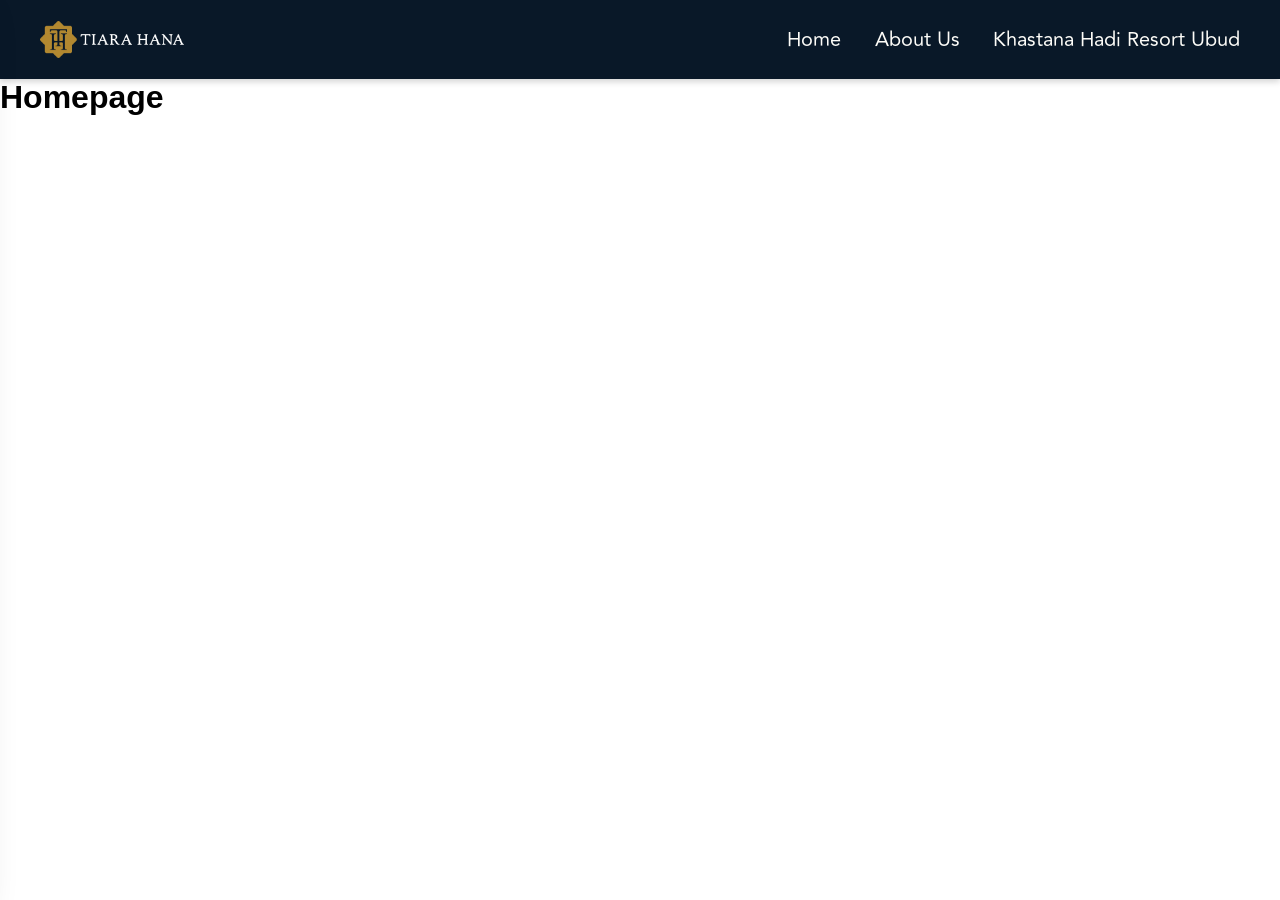
==== index.html @ 622646e1 "Upload Font for Navigation Bar" ====
<!doctype html>
<html lang="en">
  <head>
    <meta charset="UTF-8" />
    <meta name="viewport" content="width=device-width, initial-scale=1.0" />
    <title>Tiara Hana Recreate</title>

    <link rel="stylesheet" href="./assets/Css/style.css">

    <style>
      * {
        margin: 0;
        padding: 0;
        box-sizing: border-box;
      }

      body {
        font-family: sans-serif;
      }
    </style>
  </head>
  <body>

    <div id="navbar-container"></div>

    <main>
        <h1>Homepage</h1>
    </main>

    <script src="./assets/js/script.js"></script>

</body>
</html>
---- assets/Css/style.css ----
@font-face {
  font-family: 'Avenir';
  src: url('/assets/fonts/Avenir\ Regular.ttf') format('truetype');
  font-weight: 400;
  font-style: normal;
  font-display: swap;
}
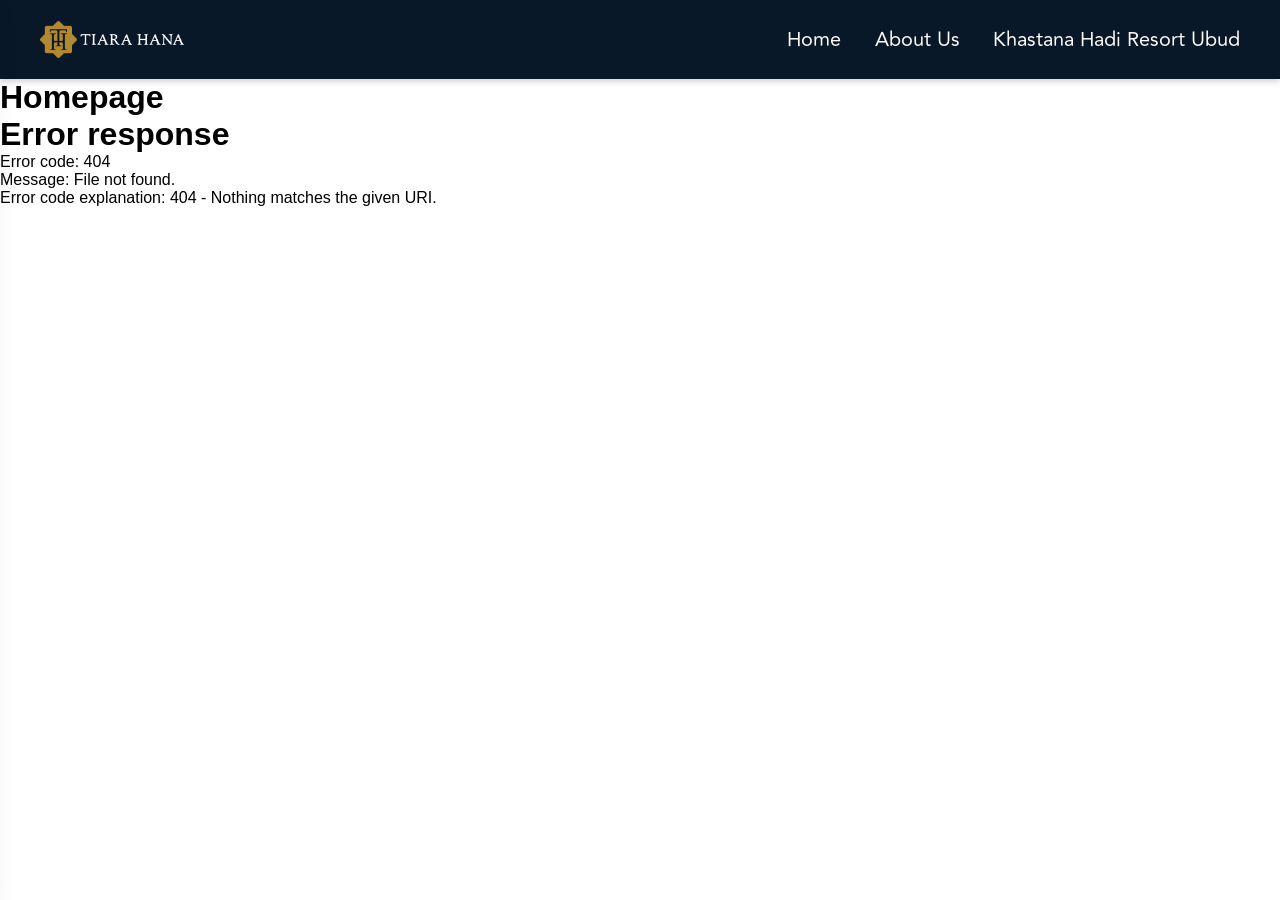
==== commit 234a6351: "Setup JS for Footer" ====
--- a/index.html
+++ b/index.html
@@ -3,9 +3,22 @@
   <head>
     <meta charset="UTF-8" />
     <meta name="viewport" content="width=device-width, initial-scale=1.0" />
-    <title>Tiara Hana Recreate</title>
 
-    <link rel="stylesheet" href="./assets/Css/style.css">
+    <title>Tiara Hana - Portfolio</title>
+    <meta name="description" content="Portfolio Rizky - Tiara Hana Recreate" />
+    <meta name="robots" content="index, follow" />
+
+    <link rel="preconnect" href="https://fonts.googleapis.com" />
+    <link rel="preconnect" href="https://fonts.gstatic.com" crossorigin />
+
+    <link
+      rel="icon"
+      type="image/svg+xml"
+      href="./assets/Images/FaviconTHI.svg"
+    />
+    <link rel="apple-touch-icon" href="./assets/Images/FaviconTHI.png" />
+
+    <link rel="stylesheet" href="./assets/Css/style.css" />
 
     <style>
       * {
@@ -20,14 +33,14 @@
     </style>
   </head>
   <body>
-
     <div id="navbar-container"></div>
 
     <main>
-        <h1>Homepage</h1>
+      <h1>Homepage</h1>
     </main>
 
+    <div id="footer-container"></div>
+
     <script src="./assets/js/script.js"></script>
-
-</body>
+  </body>
 </html>
--- a/assets/Css/style.css
+++ b/assets/Css/style.css
@@ -1,6 +1,6 @@
 @font-face {
   font-family: 'Avenir';
-  src: url('/assets/fonts/Avenir\ Regular.ttf') format('truetype');
+  src: url('../fonts/Avenir-Regular.ttf') format('truetype');
   font-weight: 400;
   font-style: normal;
   font-display: swap;
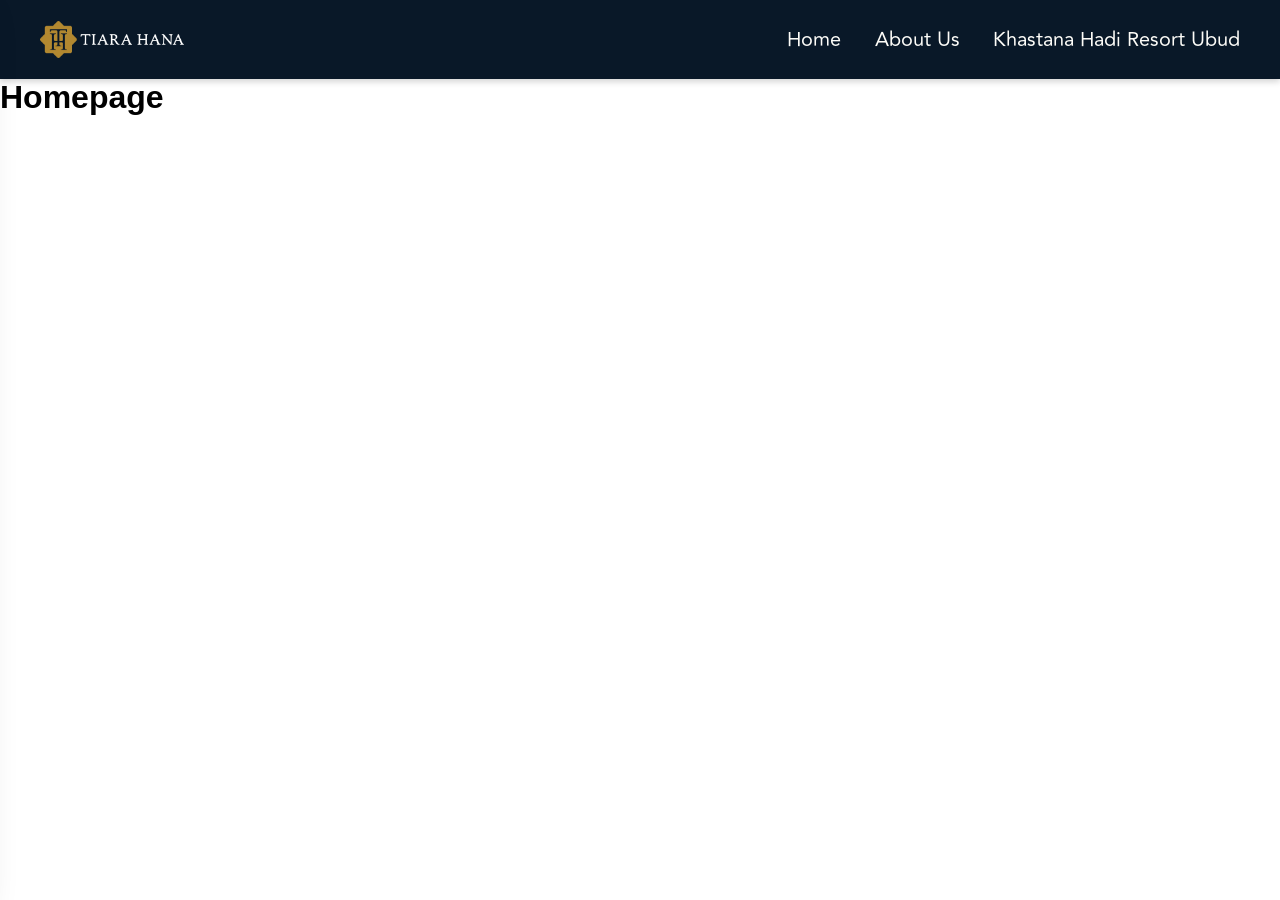
==== commit df7c86be: "Turn Off Footer" ====
--- a/index.html
+++ b/index.html
@@ -39,7 +39,7 @@
       <h1>Homepage</h1>
     </main>
 
-    <div id="footer-container"></div>
+    <!-- <div id="footer-container"></div> -->
 
     <script src="./assets/js/script.js"></script>
   </body>
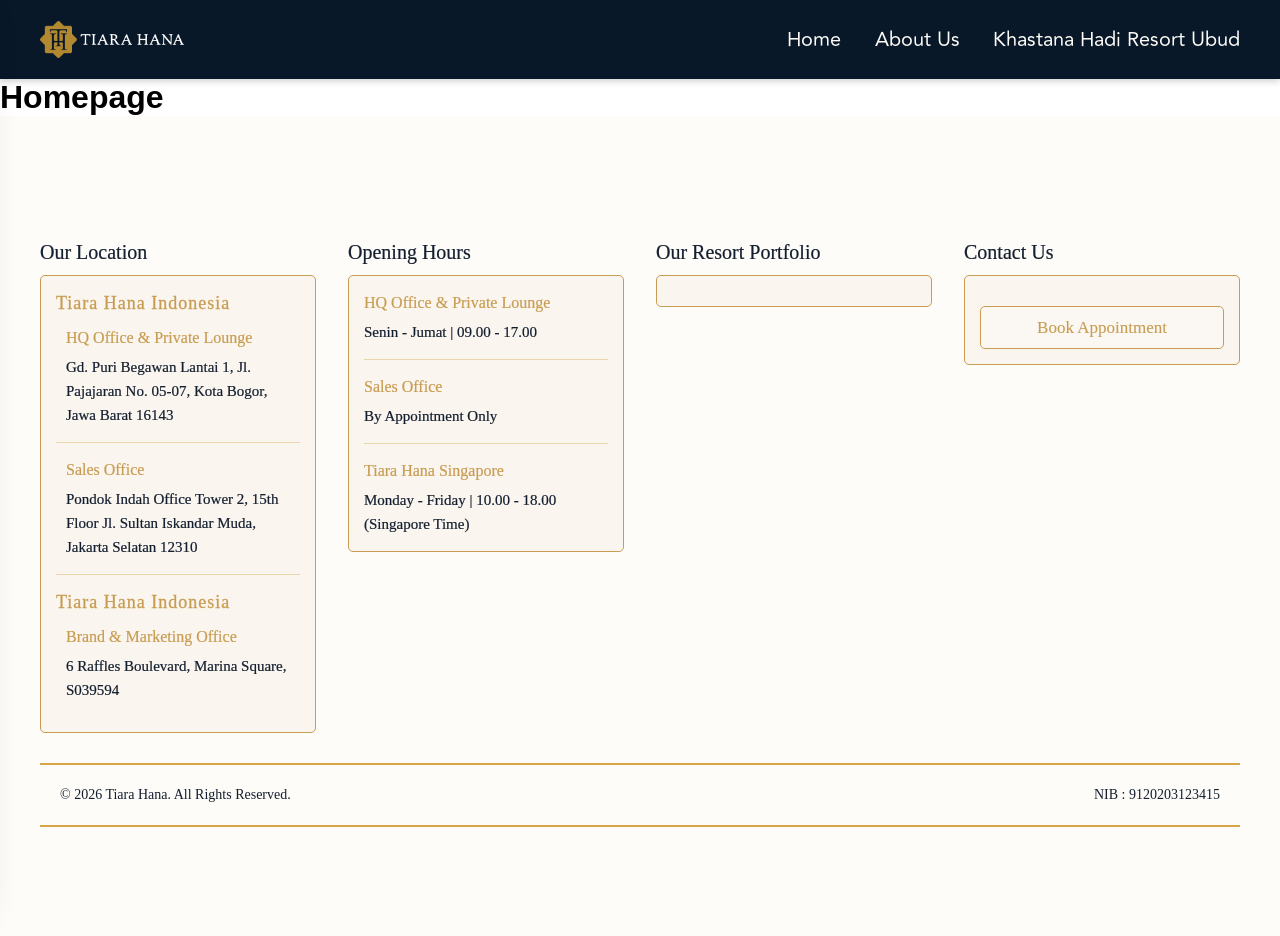
==== commit 5b427e8e: "Turn On Footer" ====
--- a/index.html
+++ b/index.html
@@ -39,7 +39,7 @@
       <h1>Homepage</h1>
     </main>
 
-    <!-- <div id="footer-container"></div> -->
+    <div id="footer-container"></div>
 
     <script src="./assets/js/script.js"></script>
   </body>
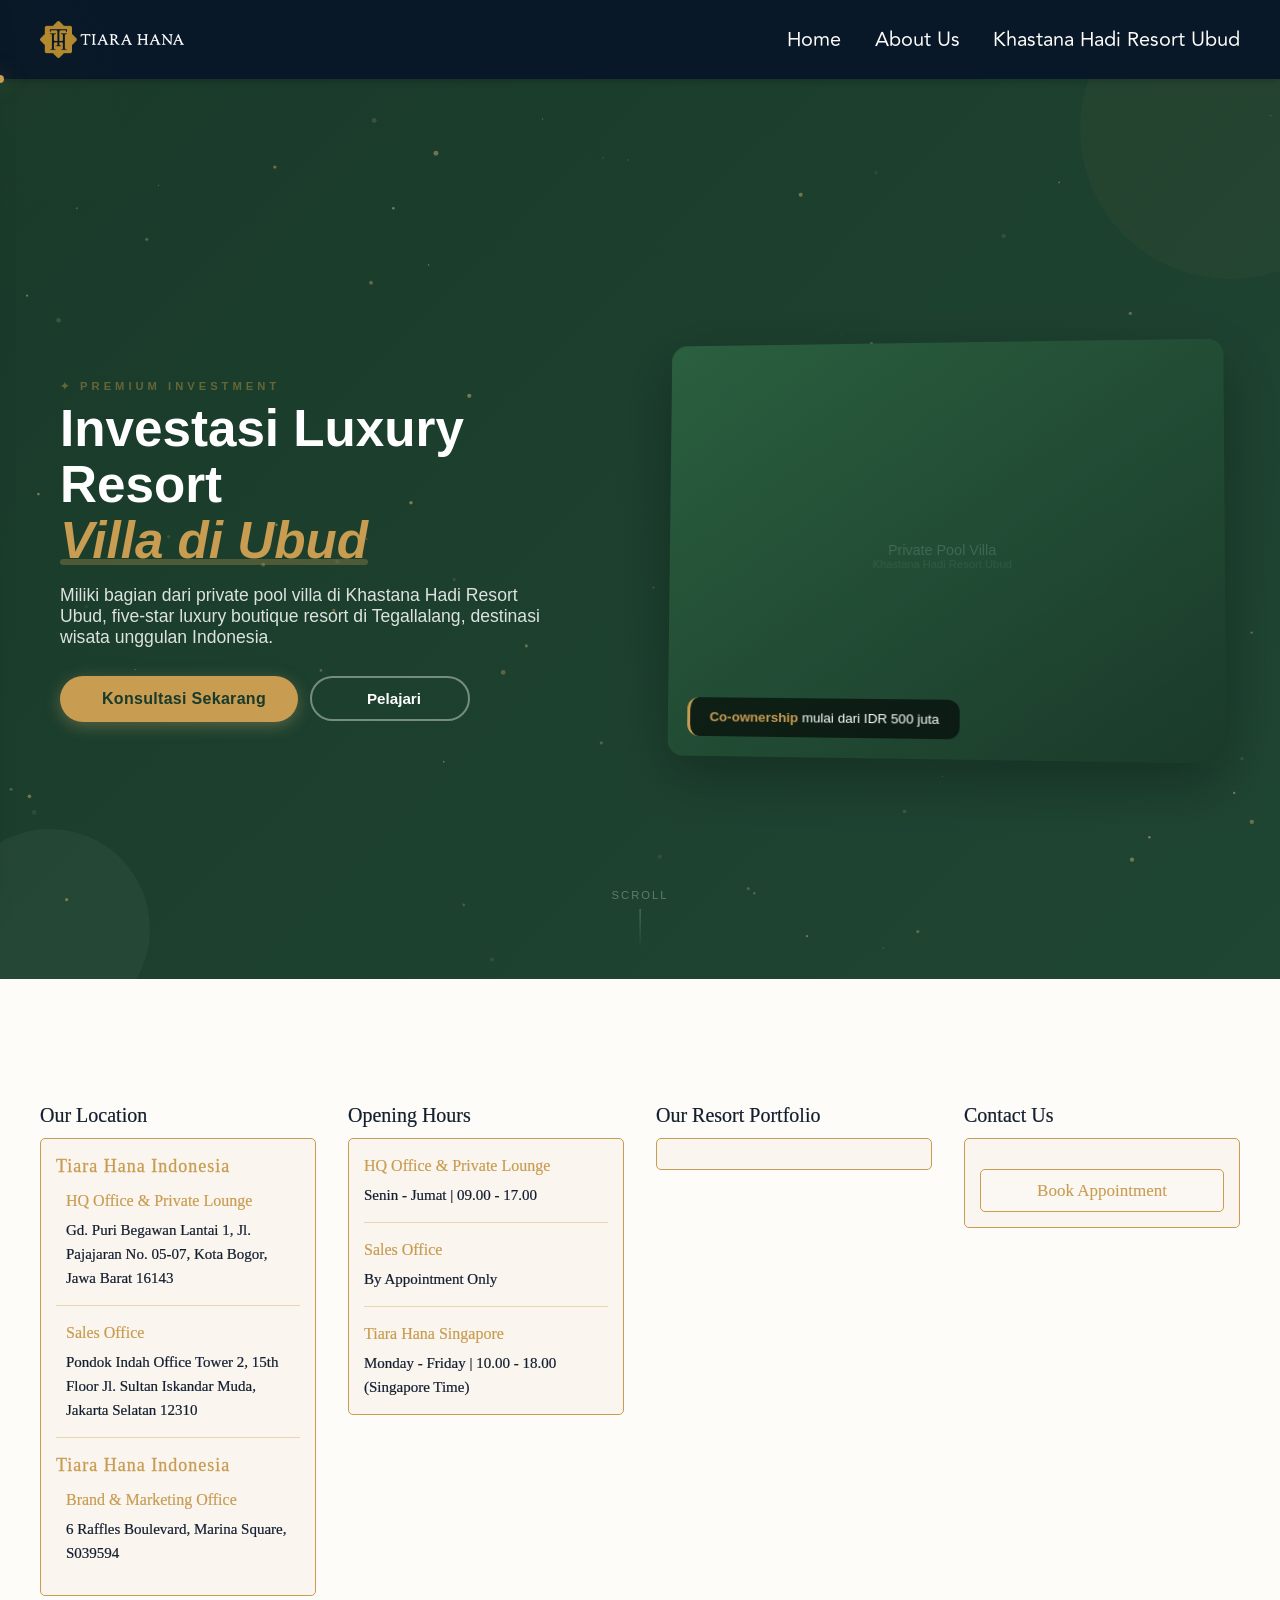
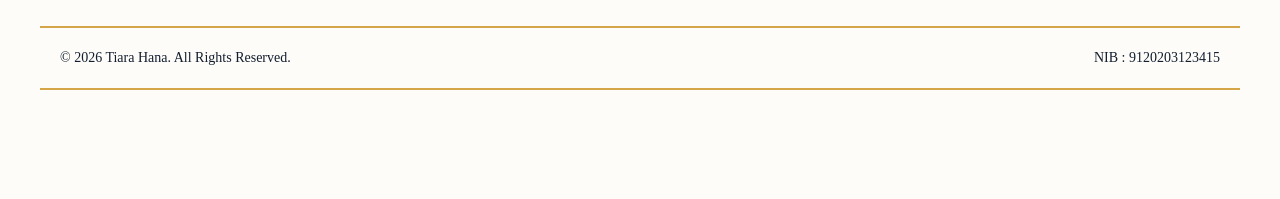
==== commit d733f4d3: "Create Structure Hero Section" ====
--- a/index.html
+++ b/index.html
@@ -19,6 +19,8 @@
     <link rel="apple-touch-icon" href="./assets/Images/FaviconTHI.png" />
 
     <link rel="stylesheet" href="./assets/Css/style.css" />
+
+    <link rel="stylesheet" href="./assets/Css/homepage.css" />
 
     <style>
       * {
@@ -36,10 +38,271 @@
     <div id="navbar-container"></div>
 
     <main>
-      <h1>Homepage</h1>
+      <!-- custom cursor elements -->
+      <div class="cursor-glow" id="cursorGlow"></div>
+      <div class="cursor-dot" id="cursorDot"></div>
+
+      <!-- scroll progress bar -->
+      <div class="scroll-progress" id="scrollProgress"></div>
+
+      <!-- ========== HERO SECTION ========== -->
+      <section class="hero" id="invest">
+        <!-- particle canvas -->
+        <canvas id="particles-canvas"></canvas>
+
+        <!-- floating decorative shapes -->
+        <div class="floating-shapes">
+          <div class="shape"></div>
+          <div class="shape"></div>
+          <div class="shape"></div>
+        </div>
+
+        <div class="container">
+          <div class="hero-content">
+            <span class="section-label">✦ Premium Investment</span>
+            <h1>
+              Investasi Luxury Resort<br />
+              <span class="highlight">Villa di Ubud</span>
+            </h1>
+            <p>
+              Miliki bagian dari private pool villa di Khastana Hadi Resort
+              Ubud, five-star luxury boutique resort di Tegallalang, destinasi
+              wisata unggulan Indonesia.
+            </p>
+            <div class="hero-actions">
+              <div class="magnetic-wrap" data-strength="20">
+                <a href="#!" class="btn-gold">
+                  <i class="fas fa-phone-alt"></i> Konsultasi Sekarang
+                </a>
+              </div>
+              <div class="magnetic-wrap" data-strength="15">
+                <a
+                  href="#!"
+                  class="btn-outline"
+                  style="
+                    border-color: rgba(255, 255, 255, 0.4);
+                    color: var(--white);
+                  "
+                >
+                  <i class="fas fa-play-circle"></i> Pelajari
+                </a>
+              </div>
+            </div>
+          </div>
+
+          <div class="hero-image">
+            <div
+              style="
+                width: 100%;
+                height: 100%;
+                background: linear-gradient(145deg, #2a5f3f, #1a3a2a);
+                display: flex;
+                align-items: center;
+                justify-content: center;
+                flex-direction: column;
+                color: rgba(255, 255, 255, 0.15);
+                font-size: 0.9rem;
+                padding: 20px;
+                text-align: center;
+              "
+            >
+              <i
+                class="fas fa-image"
+                style="font-size: 3rem; margin-bottom: 12px; opacity: 0.3"
+              ></i>
+              <span>Private Pool Villa</span>
+              <span style="font-size: 0.7rem; opacity: 0.5"
+                >Khastana Hadi Resort Ubud</span
+              >
+            </div>
+            <div class="badge">
+              <i class="fas fa-star" style="color: var(--gold)"></i>
+              <strong>Co-ownership</strong> mulai dari IDR 500 juta
+            </div>
+          </div>
+        </div>
+
+        <div class="scroll-indicator">
+          <span>Scroll</span>
+          <div class="line"></div>
+        </div>
+      </section>
     </main>
 
     <div id="footer-container"></div>
+
+    <script>
+      (function () {
+        "use strict";
+
+        // ----- 1. CUSTOM CURSOR -----
+        const glow = document.getElementById("cursorGlow");
+        const dot = document.getElementById("cursorDot");
+
+        if (window.innerWidth > 768) {
+          document.addEventListener("mousemove", (e) => {
+            const x = e.clientX;
+            const y = e.clientY;
+            glow.style.left = x + "px";
+            glow.style.top = y + "px";
+            dot.style.left = x + "px";
+            dot.style.top = y + "px";
+          });
+
+          document
+            .querySelectorAll("a, button, .btn-gold, .btn-outline, .hero-image")
+            .forEach((el) => {
+              el.addEventListener("mouseenter", () => {
+                dot.classList.add("hover");
+                glow.classList.add("active");
+              });
+              el.addEventListener("mouseleave", () => {
+                dot.classList.remove("hover");
+                glow.classList.remove("active");
+              });
+            });
+        }
+
+        // ----- 2. SCROLL PROGRESS -----
+        const progress = document.getElementById("scrollProgress");
+        window.addEventListener("scroll", () => {
+          const scrollTop = window.scrollY;
+          const docHeight =
+            document.documentElement.scrollHeight - window.innerHeight;
+          const percent = (scrollTop / docHeight) * 100;
+          progress.style.width = percent + "%";
+        });
+
+        // ----- 3. PARTICLES CANVAS (golden dots) -----
+        const canvas = document.getElementById("particles-canvas");
+        const ctx = canvas.getContext("2d");
+        let particles = [];
+        let mouse = { x: null, y: null };
+
+        function resizeCanvas() {
+          const parent = canvas.parentElement;
+          canvas.width = parent.offsetWidth;
+          canvas.height = parent.offsetHeight;
+        }
+        resizeCanvas();
+        window.addEventListener("resize", resizeCanvas);
+
+        class Particle {
+          constructor() {
+            this.x = Math.random() * canvas.width;
+            this.y = Math.random() * canvas.height;
+            this.size = Math.random() * 2 + 0.5;
+            this.speedX = (Math.random() - 0.5) * 0.5;
+            this.speedY = (Math.random() - 0.5) * 0.5;
+            this.opacity = Math.random() * 0.5 + 0.1;
+          }
+
+          update() {
+            this.x += this.speedX;
+            this.y += this.speedY;
+            if (this.x > canvas.width) this.x = 0;
+            if (this.x < 0) this.x = canvas.width;
+            if (this.y > canvas.height) this.y = 0;
+            if (this.y < 0) this.y = canvas.height;
+
+            if (mouse.x !== null) {
+              const dx = mouse.x - this.x;
+              const dy = mouse.y - this.y;
+              const dist = Math.sqrt(dx * dx + dy * dy);
+              if (dist < 150) {
+                const force = ((150 - dist) / 150) * 0.3;
+                this.x -= dx * force;
+                this.y -= dy * force;
+              }
+            }
+          }
+
+          draw() {
+            ctx.beginPath();
+            ctx.arc(this.x, this.y, this.size, 0, Math.PI * 2);
+            ctx.fillStyle = `rgba(201, 169, 110, ${this.opacity})`;
+            ctx.fill();
+          }
+        }
+
+        for (let i = 0; i < 80; i++) {
+          particles.push(new Particle());
+        }
+
+        function animateParticles() {
+          ctx.clearRect(0, 0, canvas.width, canvas.height);
+          particles.forEach((p) => {
+            p.update();
+            p.draw();
+          });
+
+          // connect nearby particles
+          for (let i = 0; i < particles.length; i++) {
+            for (let j = i + 1; j < particles.length; j++) {
+              const dx = particles[i].x - particles[j].x;
+              const dy = particles[i].y - particles[j].y;
+              const dist = Math.sqrt(dx * dx + dy * dy);
+              if (dist < 120) {
+                ctx.beginPath();
+                ctx.moveTo(particles[i].x, particles[i].y);
+                ctx.lineTo(particles[j].x, particles[j].y);
+                ctx.strokeStyle = `rgba(201, 169, 110, ${0.05 * (1 - dist / 120)})`;
+                ctx.lineWidth = 0.5;
+                ctx.stroke();
+              }
+            }
+          }
+          requestAnimationFrame(animateParticles);
+        }
+        animateParticles();
+
+        // mouse tracking for particles
+        const heroSection = document.querySelector(".hero");
+        heroSection.addEventListener("mousemove", (e) => {
+          const rect = canvas.getBoundingClientRect();
+          mouse.x = e.clientX - rect.left;
+          mouse.y = e.clientY - rect.top;
+        });
+        heroSection.addEventListener("mouseleave", () => {
+          mouse.x = null;
+          mouse.y = null;
+        });
+
+        // ----- 4. MAGNETIC BUTTONS -----
+        document.querySelectorAll(".magnetic-wrap").forEach((wrap) => {
+          const strength = parseInt(wrap.dataset.strength) || 20;
+          wrap.addEventListener("mousemove", (e) => {
+            const rect = wrap.getBoundingClientRect();
+            const x =
+              ((e.clientX - rect.left - rect.width / 2) / rect.width) *
+              strength;
+            const y =
+              ((e.clientY - rect.top - rect.height / 2) / rect.height) *
+              strength;
+            wrap.style.transform = `translate(${x}px, ${y}px)`;
+          });
+          wrap.addEventListener("mouseleave", () => {
+            wrap.style.transform = "translate(0, 0)";
+          });
+        });
+
+        // ----- 5. SMOOTH SCROLL (for any # links) -----
+        document.querySelectorAll('a[href^="#"]').forEach((anchor) => {
+          anchor.addEventListener("click", function (e) {
+            e.preventDefault();
+            const target = document.querySelector(this.getAttribute("href"));
+            if (target) {
+              const offset = 20;
+              const top =
+                target.getBoundingClientRect().top + window.scrollY - offset;
+              window.scrollTo({ top, behavior: "smooth" });
+            }
+          });
+        });
+
+        console.log("✨ Hero Section ready — Tiara Hana");
+      })();
+    </script>
 
     <script src="./assets/js/script.js"></script>
   </body>
--- a/assets/Css/homepage.css
+++ b/assets/Css/homepage.css
@@ -0,0 +1,490 @@
+:root {
+  --gold: #c9a96e;
+  --gold-light: #e4d4a8;
+  --gold-glow: rgba(201, 169, 110, 0.3);
+  --dark-green: #1a3a2a;
+  --dark-green-soft: #2a4f3a;
+  --cream: #faf7f0;
+  --white: #ffffff;
+  --gray: #6b7a73;
+  --shadow: 0 8px 32px rgba(26, 58, 42, 0.12);
+  --radius: 16px;
+}
+
+body {
+  overflow-x: hidden;
+  cursor: none;
+}
+
+.container {
+  max-width: 1200px;
+  margin: 0 auto;
+  padding: 0 20px;
+}
+
+/* ----- CUSTOM CURSOR (only for large screens) ----- */
+.cursor-glow {
+  position: fixed;
+  width: 300px;
+  height: 300px;
+  border-radius: 50%;
+  background: radial-gradient(
+    circle,
+    rgba(201, 169, 110, 0.08) 0%,
+    transparent 70%
+  );
+  pointer-events: none;
+  z-index: 9999;
+  transform: translate(-50%, -50%);
+  transition:
+    width 0.3s ease,
+    height 0.3s ease;
+  mix-blend-mode: soft-light;
+}
+
+.cursor-glow.active {
+  width: 500px;
+  height: 500px;
+  background: radial-gradient(
+    circle,
+    rgba(201, 169, 110, 0.15) 0%,
+    transparent 70%
+  );
+}
+
+.cursor-dot {
+  position: fixed;
+  width: 8px;
+  height: 8px;
+  background: var(--gold);
+  border-radius: 50%;
+  pointer-events: none;
+  z-index: 10000;
+  transform: translate(-50%, -50%);
+  transition:
+    width 0.2s ease,
+    height 0.2s ease,
+    background 0.3s ease;
+  box-shadow: 0 0 20px rgba(201, 169, 110, 0.5);
+}
+
+.cursor-dot.hover {
+  width: 40px;
+  height: 40px;
+  background: transparent;
+  border: 2px solid var(--gold);
+  box-shadow: 0 0 40px rgba(201, 169, 110, 0.2);
+}
+
+/* hide custom cursor on mobile */
+@media (max-width: 768px) {
+  .cursor-glow,
+  .cursor-dot {
+    display: none;
+  }
+  body {
+    cursor: auto;
+  }
+}
+
+/* ----- SCROLL PROGRESS (optional but nice) ----- */
+.scroll-progress {
+  position: fixed;
+  top: 0;
+  left: 0;
+  height: 3px;
+  background: linear-gradient(90deg, var(--gold), var(--gold-light));
+  z-index: 10001;
+  transition: width 0.1s ease;
+  box-shadow: 0 0 20px rgba(201, 169, 110, 0.3);
+  width: 0%;
+}
+
+/* ----- BUTTONS (reusable) ----- */
+.btn-gold {
+  display: inline-flex;
+  align-items: center;
+  justify-content: center;
+  gap: 10px;
+  background: var(--gold);
+  color: var(--dark-green);
+  font-weight: 600;
+  font-size: 1rem;
+  padding: 14px 32px;
+  border: none;
+  border-radius: 50px;
+  cursor: pointer;
+  transition: all 0.4s cubic-bezier(0.16, 1, 0.3, 1);
+  text-decoration: none;
+  font-family: "Inter", sans-serif;
+  letter-spacing: 0.3px;
+  box-shadow: 0 4px 16px rgba(201, 169, 110, 0.35);
+  position: relative;
+  overflow: hidden;
+}
+
+.btn-gold::before {
+  content: "";
+  position: absolute;
+  inset: 0;
+  background: linear-gradient(135deg, rgba(255, 255, 255, 0.3), transparent);
+  transform: translateX(-100%) rotate(25deg);
+  transition: transform 0.6s cubic-bezier(0.16, 1, 0.3, 1);
+}
+
+.btn-gold:hover::before {
+  transform: translateX(100%) rotate(25deg);
+}
+
+.btn-gold:hover {
+  background: #b8985e;
+  transform: translateY(-3px) scale(1.02);
+  box-shadow: 0 12px 40px rgba(201, 169, 110, 0.5);
+}
+
+.btn-gold:active {
+  transform: scale(0.95);
+}
+
+.btn-outline {
+  display: inline-flex;
+  align-items: center;
+  justify-content: center;
+  gap: 8px;
+  background: transparent;
+  color: var(--gold);
+  font-weight: 600;
+  font-size: 0.95rem;
+  padding: 12px 28px;
+  border: 2px solid var(--gold);
+  border-radius: 50px;
+  cursor: pointer;
+  transition: all 0.4s cubic-bezier(0.16, 1, 0.3, 1);
+  text-decoration: none;
+  font-family: "Inter", sans-serif;
+  position: relative;
+  overflow: hidden;
+}
+
+.btn-outline::after {
+  content: "";
+  position: absolute;
+  inset: 0;
+  background: var(--gold);
+  transform: scaleX(0);
+  transform-origin: right;
+  transition: transform 0.5s cubic-bezier(0.16, 1, 0.3, 1);
+  z-index: -1;
+}
+
+.btn-outline:hover::after {
+  transform: scaleX(1);
+  transform-origin: left;
+}
+
+.btn-outline:hover {
+  color: var(--dark-green);
+  border-color: var(--gold);
+}
+
+/* ----- MAGNETIC WRAP (for interactive buttons) ----- */
+.magnetic-wrap {
+  display: inline-block;
+  transition: transform 0.15s cubic-bezier(0.16, 1, 0.3, 1);
+}
+
+/* ----- HERO SECTION ----- */
+.hero {
+  padding: 100px 0 60px;
+  background: linear-gradient(135deg, var(--dark-green) 0%, #1f4633 100%);
+  color: var(--white);
+  position: relative;
+  overflow: hidden;
+  min-height: 100vh;
+  display: flex;
+  align-items: center;
+}
+
+/* floating shapes (decorative) */
+.floating-shapes {
+  position: absolute;
+  inset: 0;
+  pointer-events: none;
+  overflow: hidden;
+  z-index: 0;
+}
+
+.floating-shapes .shape {
+  position: absolute;
+  border-radius: 50%;
+  opacity: 0.04;
+  animation: floatShape 20s ease-in-out infinite alternate;
+}
+
+.floating-shapes .shape:nth-child(1) {
+  width: 300px;
+  height: 300px;
+  background: var(--gold);
+  top: -100px;
+  right: -100px;
+  animation-delay: 0s;
+}
+.floating-shapes .shape:nth-child(2) {
+  width: 200px;
+  height: 200px;
+  background: var(--white);
+  bottom: -50px;
+  left: -50px;
+  animation-delay: -5s;
+  animation-duration: 25s;
+}
+.floating-shapes .shape:nth-child(3) {
+  width: 150px;
+  height: 150px;
+  background: var(--gold);
+  top: 50%;
+  right: 10%;
+  animation-delay: -10s;
+  animation-duration: 18s;
+}
+
+@keyframes floatShape {
+  0% {
+    transform: translate(0, 0) scale(1) rotate(0deg);
+  }
+  33% {
+    transform: translate(30px, -40px) scale(1.1) rotate(120deg);
+  }
+  66% {
+    transform: translate(-20px, 20px) scale(0.9) rotate(240deg);
+  }
+  100% {
+    transform: translate(10px, -10px) scale(1.05) rotate(360deg);
+  }
+}
+
+/* particles canvas */
+#particles-canvas {
+  position: absolute;
+  inset: 0;
+  width: 100%;
+  height: 100%;
+  pointer-events: none;
+  z-index: 1;
+}
+
+.hero .container {
+  position: relative;
+  z-index: 2;
+  display: grid;
+  grid-template-columns: 1fr 1fr;
+  gap: 48px;
+  align-items: center;
+}
+
+.hero-content h1 {
+  font-size: 3.2rem;
+  line-height: 1.1;
+  margin-bottom: 16px;
+  font-weight: 700;
+}
+
+.hero-content h1 .highlight {
+  color: var(--gold);
+  font-style: italic;
+  position: relative;
+  display: inline-block;
+}
+
+.hero-content h1 .highlight::after {
+  content: "";
+  position: absolute;
+  bottom: 4px;
+  left: 0;
+  width: 100%;
+  height: 6px;
+  background: var(--gold);
+  opacity: 0.3;
+  border-radius: 4px;
+  transform: scaleX(0);
+  transform-origin: left;
+  animation: underlineReveal 1.5s cubic-bezier(0.16, 1, 0.3, 1) forwards 0.8s;
+}
+
+@keyframes underlineReveal {
+  to {
+    transform: scaleX(1);
+  }
+}
+
+.hero-content p {
+  font-size: 1.1rem;
+  color: rgba(255, 255, 255, 0.85);
+  margin-bottom: 28px;
+  max-width: 480px;
+  font-weight: 300;
+}
+
+.section-label {
+  font-size: 0.7rem;
+  text-transform: uppercase;
+  letter-spacing: 4px;
+  color: var(--gold-light);
+  font-weight: 600;
+  display: inline-block;
+  margin-bottom: 8px;
+}
+
+.hero-image {
+  border-radius: var(--radius);
+  overflow: hidden;
+  box-shadow: 0 20px 60px rgba(0, 0, 0, 0.3);
+  background: #2a4f3a;
+  aspect-ratio: 4/3;
+  display: flex;
+  align-items: center;
+  justify-content: center;
+  position: relative;
+  transform: perspective(1000px) rotateY(-4deg) rotateX(2deg);
+  transition: transform 0.8s cubic-bezier(0.16, 1, 0.3, 1);
+}
+
+.hero-image:hover {
+  transform: perspective(1000px) rotateY(0deg) rotateX(0deg) scale(1.02);
+}
+
+.hero-image .badge {
+  position: absolute;
+  bottom: 20px;
+  left: 20px;
+  background: rgba(0, 0, 0, 0.6);
+  backdrop-filter: blur(8px);
+  padding: 12px 20px;
+  border-radius: 12px;
+  color: var(--white);
+  font-size: 0.85rem;
+  border-left: 3px solid var(--gold);
+  animation: badgePulse 2s ease-in-out infinite;
+}
+
+@keyframes badgePulse {
+  0%,
+  100% {
+    border-left-color: var(--gold);
+  }
+  50% {
+    border-left-color: var(--gold-light);
+    box-shadow: 0 0 30px rgba(201, 169, 110, 0.2);
+  }
+}
+
+.hero-image .badge strong {
+  color: var(--gold);
+}
+
+.hero-actions {
+  display: flex;
+  gap: 12px;
+  flex-wrap: wrap;
+}
+
+.hero-actions .btn-gold,
+.hero-actions .btn-outline {
+  width: auto;
+  flex: 1;
+  min-width: 160px;
+}
+
+.hero-actions .btn-outline {
+  border-color: rgba(255, 255, 255, 0.4);
+  color: var(--white);
+}
+
+.hero-actions .btn-outline:hover {
+  border-color: var(--gold);
+  color: var(--dark-green);
+}
+
+/* scroll indicator */
+.scroll-indicator {
+  position: absolute;
+  bottom: 30px;
+  left: 50%;
+  transform: translateX(-50%);
+  z-index: 2;
+  color: rgba(255, 255, 255, 0.3);
+  font-size: 0.7rem;
+  letter-spacing: 2px;
+  text-transform: uppercase;
+  display: flex;
+  flex-direction: column;
+  align-items: center;
+  gap: 8px;
+  animation: bounceDown 2s ease-in-out infinite;
+}
+
+.scroll-indicator .line {
+  width: 1px;
+  height: 40px;
+  background: linear-gradient(to bottom, rgba(255, 255, 255, 0.3), transparent);
+}
+
+@keyframes bounceDown {
+  0%,
+  100% {
+    transform: translateX(-50%) translateY(0);
+  }
+  50% {
+    transform: translateX(-50%) translateY(8px);
+  }
+}
+
+/* ----- RESPONSIVE (hero only) ----- */
+@media (max-width: 992px) {
+  .hero .container {
+    grid-template-columns: 1fr;
+    text-align: center;
+  }
+  .hero-content p {
+    margin-left: auto;
+    margin-right: auto;
+  }
+  .hero-actions {
+    justify-content: center;
+  }
+  .hero-content h1 {
+    font-size: 2.6rem;
+  }
+  .hero-image {
+    aspect-ratio: 16/9;
+    order: -1;
+    transform: none;
+  }
+  .hero-image:hover {
+    transform: scale(1.01);
+  }
+}
+
+@media (max-width: 768px) {
+  .hero {
+    min-height: auto;
+    padding: 80px 0 40px;
+  }
+  .hero-content h1 {
+    font-size: 2.2rem;
+  }
+}
+
+@media (max-width: 480px) {
+  .hero-content h1 {
+    font-size: 1.8rem;
+  }
+  .hero-actions .btn-gold,
+  .hero-actions .btn-outline {
+    min-width: 100%;
+    flex: none;
+  }
+  .container {
+    padding: 0 16px;
+  }
+}
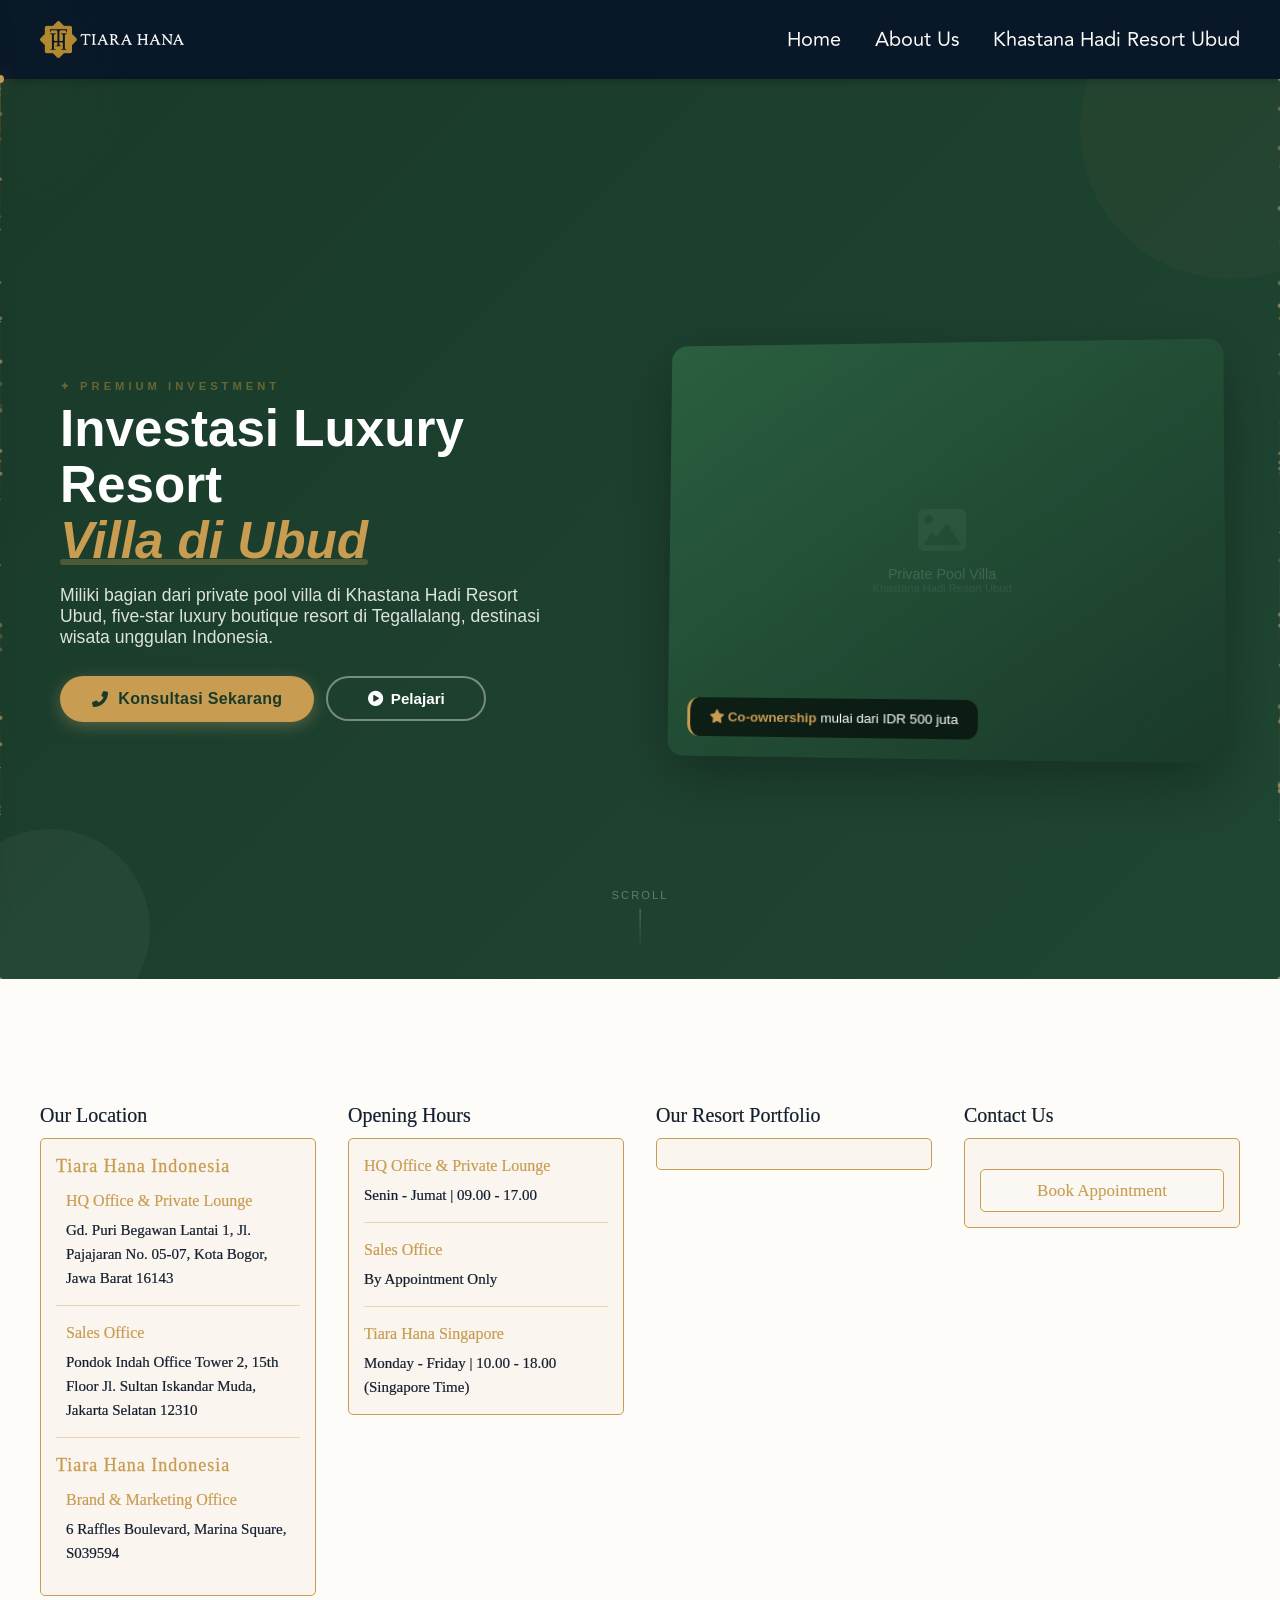
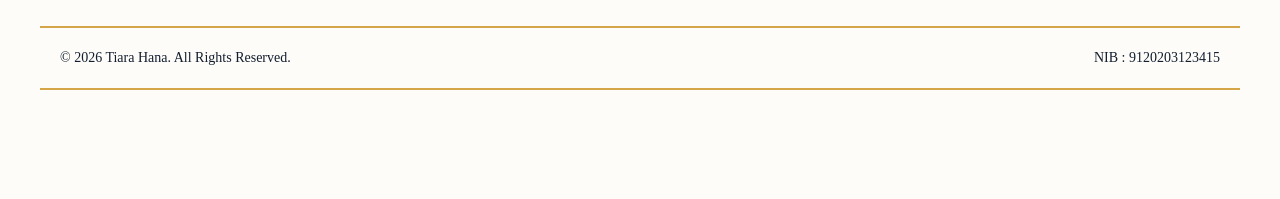
==== commit 374cdfad: "Add Font Awesome" ====
--- a/index.html
+++ b/index.html
@@ -10,6 +10,8 @@
 
     <link rel="preconnect" href="https://fonts.googleapis.com" />
     <link rel="preconnect" href="https://fonts.gstatic.com" crossorigin />
+
+    <link rel="stylesheet" href="https://cdnjs.cloudflare.com/ajax/libs/font-awesome/6.0.0-beta3/css/all.min.css" />
 
     <link
       rel="icon"
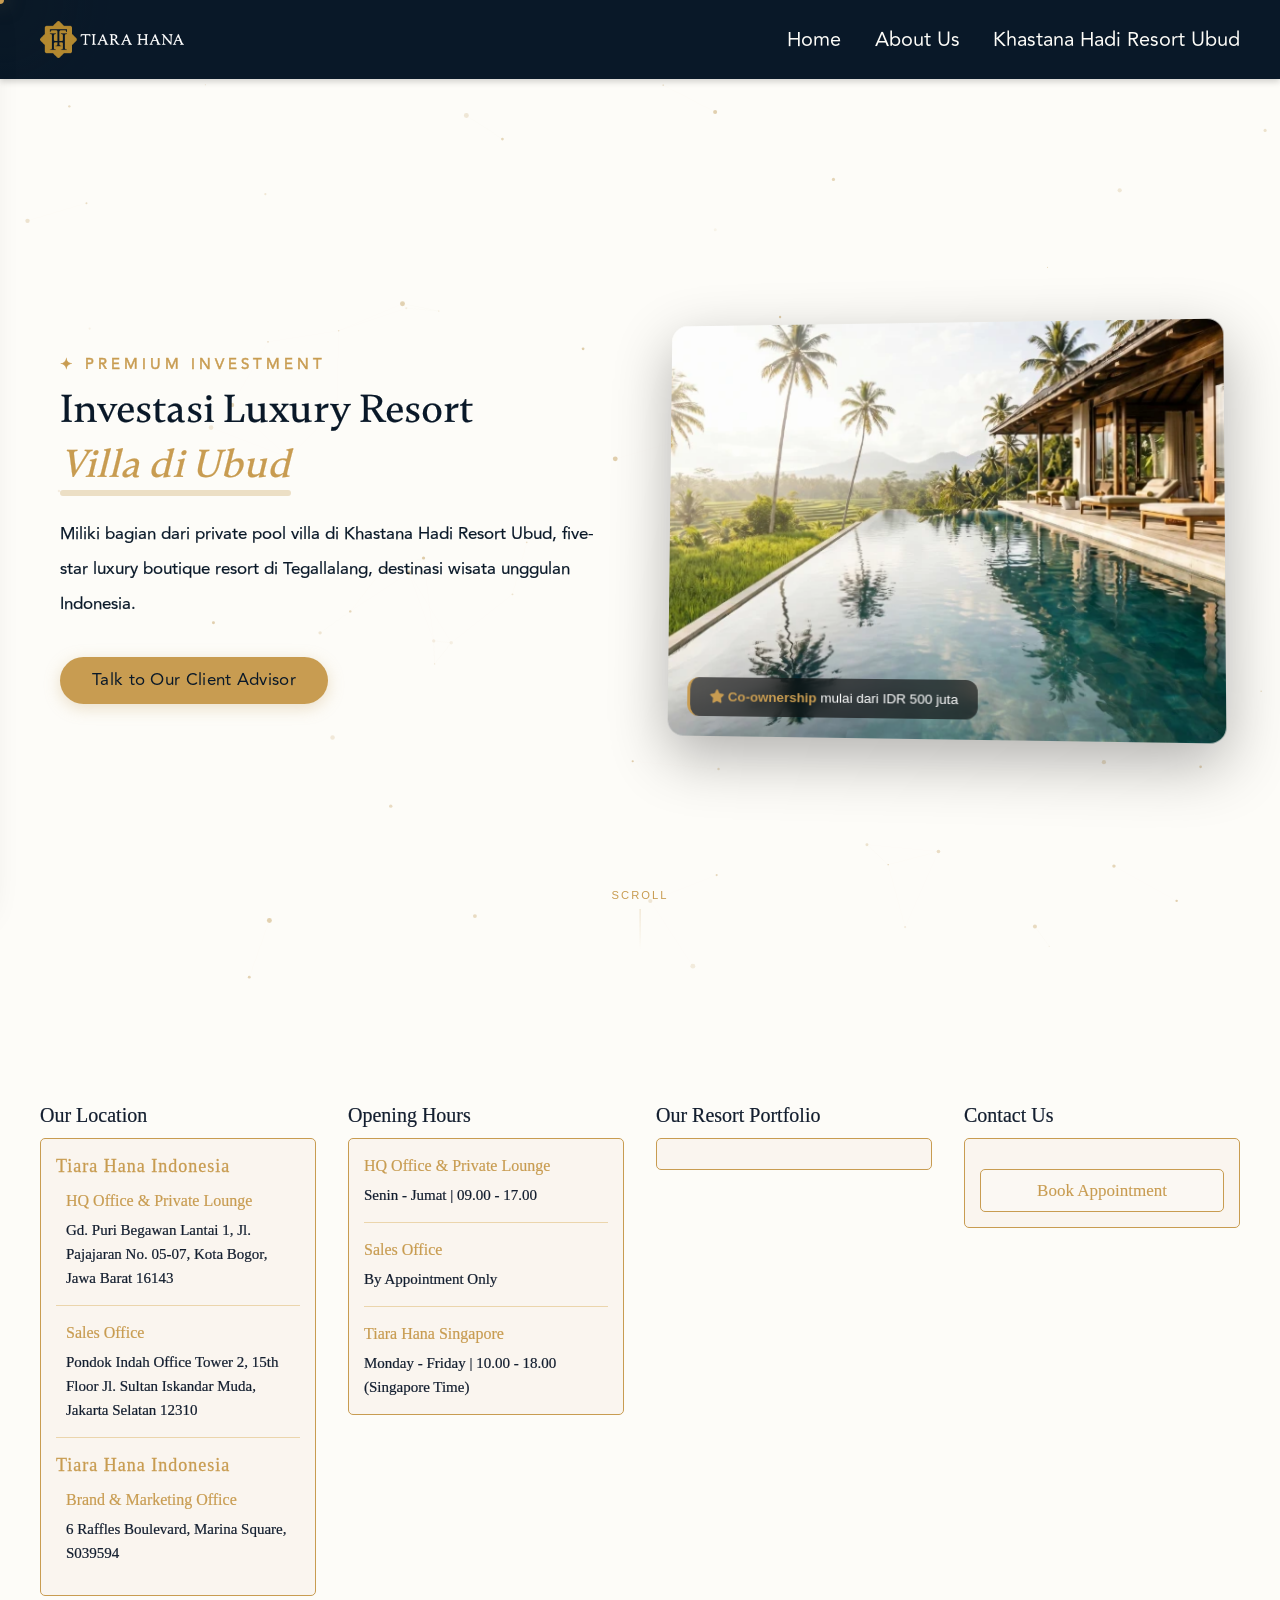
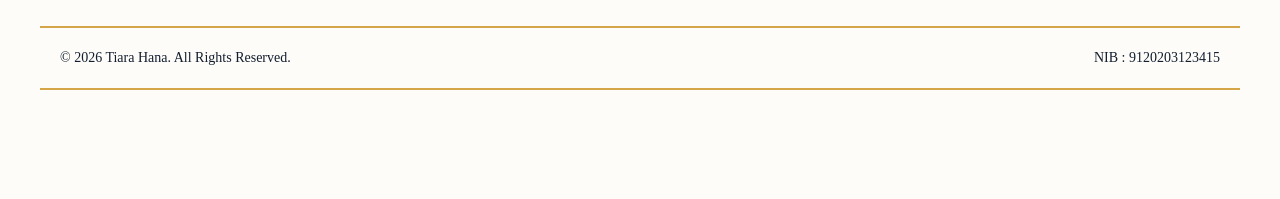
==== commit 52077ff2: "Update Hero Section Styling" ====
--- a/index.html
+++ b/index.html
@@ -11,7 +11,10 @@
     <link rel="preconnect" href="https://fonts.googleapis.com" />
     <link rel="preconnect" href="https://fonts.gstatic.com" crossorigin />
 
-    <link rel="stylesheet" href="https://cdnjs.cloudflare.com/ajax/libs/font-awesome/6.0.0-beta3/css/all.min.css" />
+    <link
+      rel="stylesheet"
+      href="https://cdnjs.cloudflare.com/ajax/libs/font-awesome/6.0.0-beta3/css/all.min.css"
+    />
 
     <link
       rel="icon"
@@ -51,13 +54,6 @@
       <section class="hero" id="invest">
         <!-- particle canvas -->
         <canvas id="particles-canvas"></canvas>
-
-        <!-- floating decorative shapes -->
-        <div class="floating-shapes">
-          <div class="shape"></div>
-          <div class="shape"></div>
-          <div class="shape"></div>
-        </div>
 
         <div class="container">
           <div class="hero-content">
@@ -73,50 +69,12 @@
             </p>
             <div class="hero-actions">
               <div class="magnetic-wrap" data-strength="20">
-                <a href="#!" class="btn-gold">
-                  <i class="fas fa-phone-alt"></i> Konsultasi Sekarang
-                </a>
-              </div>
-              <div class="magnetic-wrap" data-strength="15">
-                <a
-                  href="#!"
-                  class="btn-outline"
-                  style="
-                    border-color: rgba(255, 255, 255, 0.4);
-                    color: var(--white);
-                  "
-                >
-                  <i class="fas fa-play-circle"></i> Pelajari
-                </a>
+                <a href="#!" class="btn-gold"> Talk to Our Client Advisor </a>
               </div>
             </div>
           </div>
 
           <div class="hero-image">
-            <div
-              style="
-                width: 100%;
-                height: 100%;
-                background: linear-gradient(145deg, #2a5f3f, #1a3a2a);
-                display: flex;
-                align-items: center;
-                justify-content: center;
-                flex-direction: column;
-                color: rgba(255, 255, 255, 0.15);
-                font-size: 0.9rem;
-                padding: 20px;
-                text-align: center;
-              "
-            >
-              <i
-                class="fas fa-image"
-                style="font-size: 3rem; margin-bottom: 12px; opacity: 0.3"
-              ></i>
-              <span>Private Pool Villa</span>
-              <span style="font-size: 0.7rem; opacity: 0.5"
-                >Khastana Hadi Resort Ubud</span
-              >
-            </div>
             <div class="badge">
               <i class="fas fa-star" style="color: var(--gold)"></i>
               <strong>Co-ownership</strong> mulai dari IDR 500 juta
--- a/assets/Css/style.css
+++ b/assets/Css/style.css
@@ -4,4 +4,20 @@
   font-weight: 400;
   font-style: normal;
   font-display: swap;
+}
+
+@font-face {
+  font-family: 'Gambetta';
+  src: url('../fonts/Gambetta-Regular.ttf') format('opentype');
+  font-weight: 400;
+  font-style: normal;
+  font-display: swap;
+}
+
+@font-face {
+  font-family: 'Gambetta';
+  src: url('../fonts/Gambetta-Medium.otf') format('opentype');
+  font-weight: 500;
+  font-style: normal;
+  font-display: swap;
 }
--- a/assets/Css/homepage.css
+++ b/assets/Css/homepage.css
@@ -17,9 +17,10 @@
 }
 
 .container {
-  max-width: 1200px;
+  max-width: 100%;
   margin: 0 auto;
-  padding: 0 20px;
+  padding: 0 60px;
+  width: 100%;
 }
 
 /* ----- CUSTOM CURSOR (only for large screens) ----- */
@@ -30,7 +31,7 @@
   border-radius: 50%;
   background: radial-gradient(
     circle,
-    rgba(201, 169, 110, 0.08) 0%,
+    rgba(200, 156, 81, 0.08) 0%,
     transparent 70%
   );
   pointer-events: none;
@@ -47,7 +48,7 @@
   height: 500px;
   background: radial-gradient(
     circle,
-    rgba(201, 169, 110, 0.15) 0%,
+    rgba(200, 156, 81, 0.15) 0%,
     transparent 70%
   );
 }
@@ -106,17 +107,15 @@
   align-items: center;
   justify-content: center;
   gap: 10px;
-  background: var(--gold);
-  color: var(--dark-green);
-  font-weight: 600;
-  font-size: 1rem;
+  background: #c89c51;
+  color: #091828;
   padding: 14px 32px;
   border: none;
   border-radius: 50px;
-  cursor: pointer;
+  cursor: none;
   transition: all 0.4s cubic-bezier(0.16, 1, 0.3, 1);
   text-decoration: none;
-  font-family: "Inter", sans-serif;
+  font: normal normal 400 17px/19px Avenir;
   letter-spacing: 0.3px;
   box-shadow: 0 4px 16px rgba(201, 169, 110, 0.35);
   position: relative;
@@ -158,7 +157,7 @@
   padding: 12px 28px;
   border: 2px solid var(--gold);
   border-radius: 50px;
-  cursor: pointer;
+  cursor: none;
   transition: all 0.4s cubic-bezier(0.16, 1, 0.3, 1);
   text-decoration: none;
   font-family: "Inter", sans-serif;
@@ -195,72 +194,14 @@
 
 /* ----- HERO SECTION ----- */
 .hero {
-  padding: 100px 0 60px;
-  background: linear-gradient(135deg, var(--dark-green) 0%, #1f4633 100%);
+  padding: 0px 0 60px;
+  background: #fdfcf8;
   color: var(--white);
   position: relative;
   overflow: hidden;
-  min-height: 100vh;
+  min-height: 100dvh;
   display: flex;
   align-items: center;
-}
-
-/* floating shapes (decorative) */
-.floating-shapes {
-  position: absolute;
-  inset: 0;
-  pointer-events: none;
-  overflow: hidden;
-  z-index: 0;
-}
-
-.floating-shapes .shape {
-  position: absolute;
-  border-radius: 50%;
-  opacity: 0.04;
-  animation: floatShape 20s ease-in-out infinite alternate;
-}
-
-.floating-shapes .shape:nth-child(1) {
-  width: 300px;
-  height: 300px;
-  background: var(--gold);
-  top: -100px;
-  right: -100px;
-  animation-delay: 0s;
-}
-.floating-shapes .shape:nth-child(2) {
-  width: 200px;
-  height: 200px;
-  background: var(--white);
-  bottom: -50px;
-  left: -50px;
-  animation-delay: -5s;
-  animation-duration: 25s;
-}
-.floating-shapes .shape:nth-child(3) {
-  width: 150px;
-  height: 150px;
-  background: var(--gold);
-  top: 50%;
-  right: 10%;
-  animation-delay: -10s;
-  animation-duration: 18s;
-}
-
-@keyframes floatShape {
-  0% {
-    transform: translate(0, 0) scale(1) rotate(0deg);
-  }
-  33% {
-    transform: translate(30px, -40px) scale(1.1) rotate(120deg);
-  }
-  66% {
-    transform: translate(-20px, 20px) scale(0.9) rotate(240deg);
-  }
-  100% {
-    transform: translate(10px, -10px) scale(1.05) rotate(360deg);
-  }
 }
 
 /* particles canvas */
@@ -283,14 +224,15 @@
 }
 
 .hero-content h1 {
-  font-size: 3.2rem;
-  line-height: 1.1;
-  margin-bottom: 16px;
-  font-weight: 700;
+  margin-bottom: 25px;
+  font: normal normal 500 40px/55px Gambetta;
+  color: #091828;
+  -webkit-text-stroke: 0.2px #091828;
 }
 
 .hero-content h1 .highlight {
-  color: var(--gold);
+  color: #c89c51;
+  -webkit-text-stroke: 0.2px #c89c51;
   font-style: italic;
   position: relative;
   display: inline-block;
@@ -299,11 +241,11 @@
 .hero-content h1 .highlight::after {
   content: "";
   position: absolute;
-  bottom: 4px;
+  bottom: -4px;
   left: 0;
   width: 100%;
   height: 6px;
-  background: var(--gold);
+  background: #c89c51;
   opacity: 0.3;
   border-radius: 4px;
   transform: scaleX(0);
@@ -318,28 +260,30 @@
 }
 
 .hero-content p {
-  font-size: 1.1rem;
-  color: rgba(255, 255, 255, 0.85);
-  margin-bottom: 28px;
-  max-width: 480px;
-  font-weight: 300;
+  color: #091828;
+  -webkit-text-stroke: 0.2px #091828;
+  margin-bottom: 35px;
+  max-width: 780px;
+  font: normal normal 400 17px/35px Avenir;
 }
 
 .section-label {
-  font-size: 0.7rem;
   text-transform: uppercase;
   letter-spacing: 4px;
-  color: var(--gold-light);
-  font-weight: 600;
+  color: #c89c51;
   display: inline-block;
   margin-bottom: 8px;
+  font: normal normal 400 15px/18px Avenir;
+  -webkit-text-stroke: 0.5px #c89c51;
 }
 
 .hero-image {
   border-radius: var(--radius);
   overflow: hidden;
   box-shadow: 0 20px 60px rgba(0, 0, 0, 0.3);
-  background: #2a4f3a;
+  background-image: url("/assets/Images/HeroImageMobile.webp");
+  background-position: center;
+  background-size: cover;
   aspect-ratio: 4/3;
   display: flex;
   align-items: center;
@@ -384,7 +328,7 @@
 
 .hero-actions {
   display: flex;
-  gap: 12px;
+  gap: 25px;
   flex-wrap: wrap;
 }
 
@@ -412,7 +356,7 @@
   left: 50%;
   transform: translateX(-50%);
   z-index: 2;
-  color: rgba(255, 255, 255, 0.3);
+  color: #c89c51;
   font-size: 0.7rem;
   letter-spacing: 2px;
   text-transform: uppercase;
@@ -426,7 +370,7 @@
 .scroll-indicator .line {
   width: 1px;
   height: 40px;
-  background: linear-gradient(to bottom, rgba(255, 255, 255, 0.3), transparent);
+  background: linear-gradient(to bottom, rgba(200, 156, 81, 0.3), transparent);
 }
 
 @keyframes bounceDown {
@@ -440,14 +384,55 @@
 }
 
 /* ----- RESPONSIVE (hero only) ----- */
+@media (max-width: 1440px) {
+  .hero {
+    padding-block: 0;
+  }
+  .container {
+    width: 100%;
+    max-width: 100%;
+    padding: 0 60px;
+  }
+}
+
+@media (max-width: 1024px) {
+  .hero {
+    min-height: 80dvh;
+  }
+
+  .container {
+    padding: 0 40px;
+  }
+
+  .hero-content h1 {
+    font: normal normal 500 30px/45px Gambetta;
+  }
+
+  .hero-content p {
+    font: normal normal 400 16px/30px Avenir;
+  }
+
+  .section-label {
+    font: normal normal 400 13px / 15px Avenir;
+  }
+  .btn-gold {
+    font: normal normal 400 16px / 18px Avenir;
+  }
+}
+
 @media (max-width: 992px) {
   .hero .container {
     grid-template-columns: 1fr;
     text-align: center;
+    width: 100%;
+    padding-top: 40px;
+    padding-bottom: 100px;
   }
   .hero-content p {
     margin-left: auto;
     margin-right: auto;
+    max-width: 800px;
+    margin-bottom: 20px;
   }
   .hero-actions {
     justify-content: center;
@@ -467,15 +452,41 @@
 
 @media (max-width: 768px) {
   .hero {
-    min-height: auto;
-    padding: 80px 0 40px;
+    min-height: 100dvh;
+    padding: 0px 0 40px;
   }
   .hero-content h1 {
     font-size: 2.2rem;
   }
+
+  .hero-image {
+    aspect-ratio: 5/4;
+  }
+}
+
+@media (max-width: 650px) {
+  .hero {
+    padding: 0;
+  }
+
+  .hero .container {
+    padding-block: 0;
+  }
+
+  
+
+  .scroll-indicator {
+    bottom: 0;
+  }
 }
 
 @media (max-width: 480px) {
+    .hero{
+        padding-top: 80px;
+        padding-bottom: 100px;
+    }
+   
+    
   .hero-content h1 {
     font-size: 1.8rem;
   }
@@ -487,4 +498,8 @@
   .container {
     padding: 0 16px;
   }
-}
+
+  .hero-image {
+    aspect-ratio: 1/1;
+  }
+}
